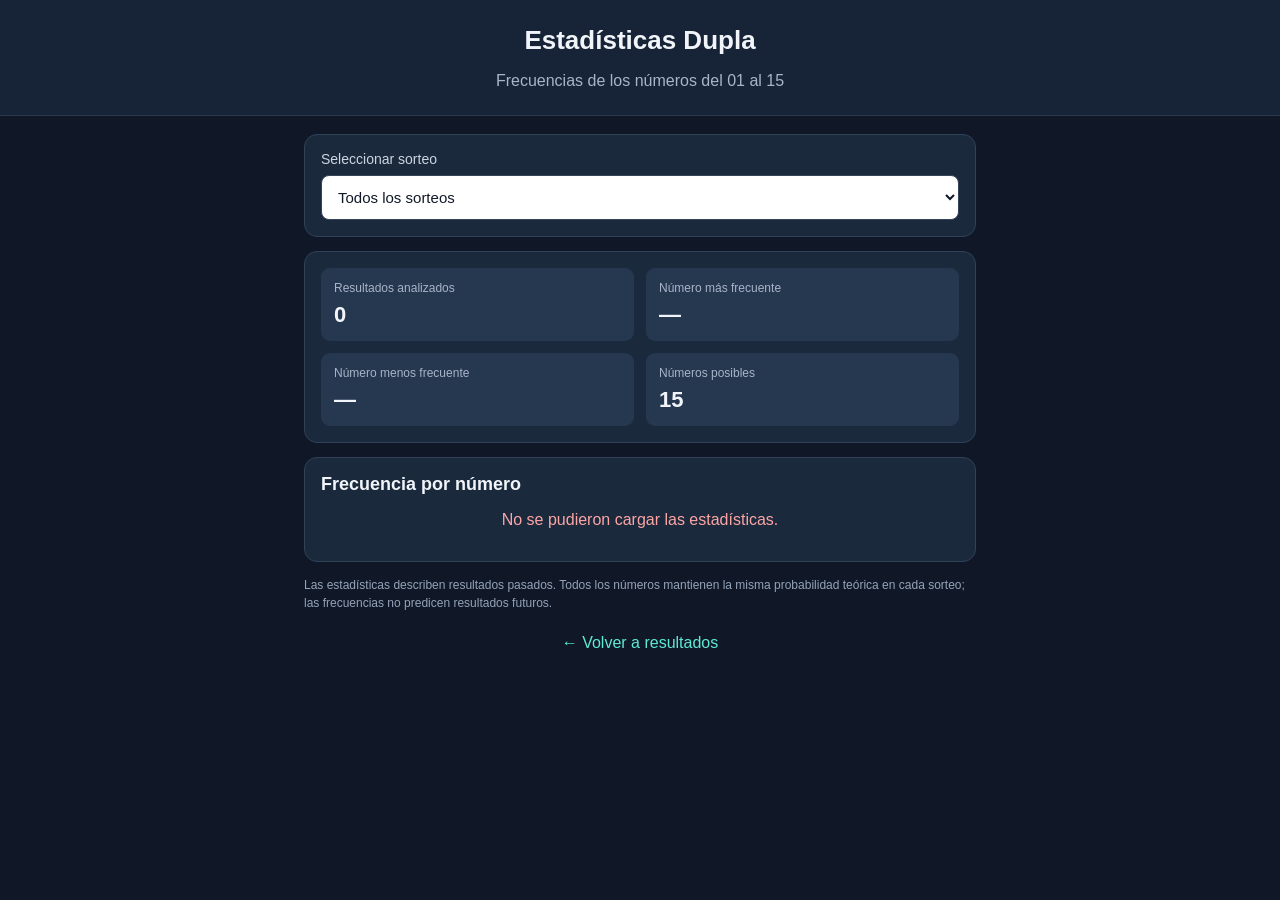
==== stats.html @ 9e2b0d5f "Add files via upload" ====
<!DOCTYPE html>
<html lang="es">
<head>
  <meta charset="UTF-8">
  <meta name="viewport" content="width=device-width, initial-scale=1">
  <meta name="theme-color" content="#101827">
  <title>Estadísticas Dupla ONCE</title>
  <style>
    * { box-sizing: border-box; }

    body {
      margin: 0;
      background: #101827;
      color: #f1f5f9;
      font-family: Arial, sans-serif;
    }

    header {
      text-align: center;
      padding: 25px 15px;
      background: #172337;
      border-bottom: 1px solid #29384e;
    }

    header h1 { margin: 0; font-size: 26px; }

    header p {
      color: #a8b5c8;
      margin-bottom: 0;
    }

    main {
      max-width: 700px;
      margin: auto;
      padding: 18px 14px 35px;
    }

    .filters, .summary, .stats-panel {
      background: #1b293d;
      border: 1px solid #304158;
      border-radius: 13px;
      padding: 16px;
      margin-bottom: 14px;
    }

    label {
      display: block;
      margin-bottom: 8px;
      color: #cbd5e1;
      font-size: 14px;
    }

    select {
      width: 100%;
      padding: 12px;
      border-radius: 8px;
      border: 1px solid #35445b;
      background: #fff;
      color: #111827;
      font-size: 15px;
    }

    .summary {
      display: grid;
      grid-template-columns: repeat(2, 1fr);
      gap: 12px;
    }

    .metric {
      background: #263750;
      padding: 13px;
      border-radius: 9px;
    }

    .metric span {
      display: block;
      color: #a8b5c8;
      font-size: 12px;
      margin-bottom: 7px;
    }

    .metric strong { font-size: 22px; }

    .stats-panel h2 {
      font-size: 18px;
      margin: 0 0 15px;
    }

    .number-row {
      display: grid;
      grid-template-columns: 34px 1fr 42px;
      align-items: center;
      gap: 10px;
      margin: 12px 0;
    }

    .ball {
      width: 32px;
      height: 32px;
      display: grid;
      place-items: center;
      background: #0d9488;
      border-radius: 8px;
      font-weight: bold;
    }

    .bar-bg {
      height: 12px;
      background: #35445b;
      border-radius: 10px;
      overflow: hidden;
    }

    .bar {
      height: 100%;
      width: 0;
      background: #2dd4bf;
      border-radius: 10px;
    }

    .count {
      text-align: right;
      color: #cbd5e1;
      font-size: 13px;
    }

    .highlight {
      color: #5eead4;
      font-weight: bold;
    }

    .note {
      color: #94a3b8;
      font-size: 12px;
      line-height: 1.5;
    }

    .back {
      display: block;
      text-align: center;
      margin: 22px 0;
      color: #5eead4;
      text-decoration: none;
    }

    .error {
      color: #fca5a5;
      text-align: center;
    }
  </style>
</head>

<body>
  <header>
    <h1>Estadísticas Dupla</h1>
    <p>Frecuencias de los números del 01 al 15</p>
  </header>

  <main>
    <section class="filters">
      <label for="drawFilter">Seleccionar sorteo</label>
      <select id="drawFilter">
        <option value="all">Todos los sorteos</option>
        <option value="1">Sorteo 1 · 10:00</option>
        <option value="2">Sorteo 2 · 12:00</option>
        <option value="3">Sorteo 3 · 14:00</option>
        <option value="4">Sorteo 4 · 17:00</option>
        <option value="5">Sorteo 5 · 21:15</option>
      </select>
    </section>

    <section class="summary">
      <div class="metric">
        <span>Resultados analizados</span>
        <strong id="total">0</strong>
      </div>
      <div class="metric">
        <span>Número más frecuente</span>
        <strong id="most">—</strong>
      </div>
      <div class="metric">
        <span>Número menos frecuente</span>
        <strong id="least">—</strong>
      </div>
      <div class="metric">
        <span>Números posibles</span>
        <strong>15</strong>
      </div>
    </section>

    <section class="stats-panel">
      <h2>Frecuencia por número</h2>
      <div id="frequency"></div>
    </section>

    <p class="note" id="period"></p>

    <p class="note">
      Las estadísticas describen resultados pasados.
      Todos los números mantienen la misma probabilidad teórica
      en cada sorteo; las frecuencias no predicen resultados futuros.
    </p>

    <a class="back" href="index.html">← Volver a resultados</a>
  </main>

  <script src="stats.js"></script>
</body>
</html>
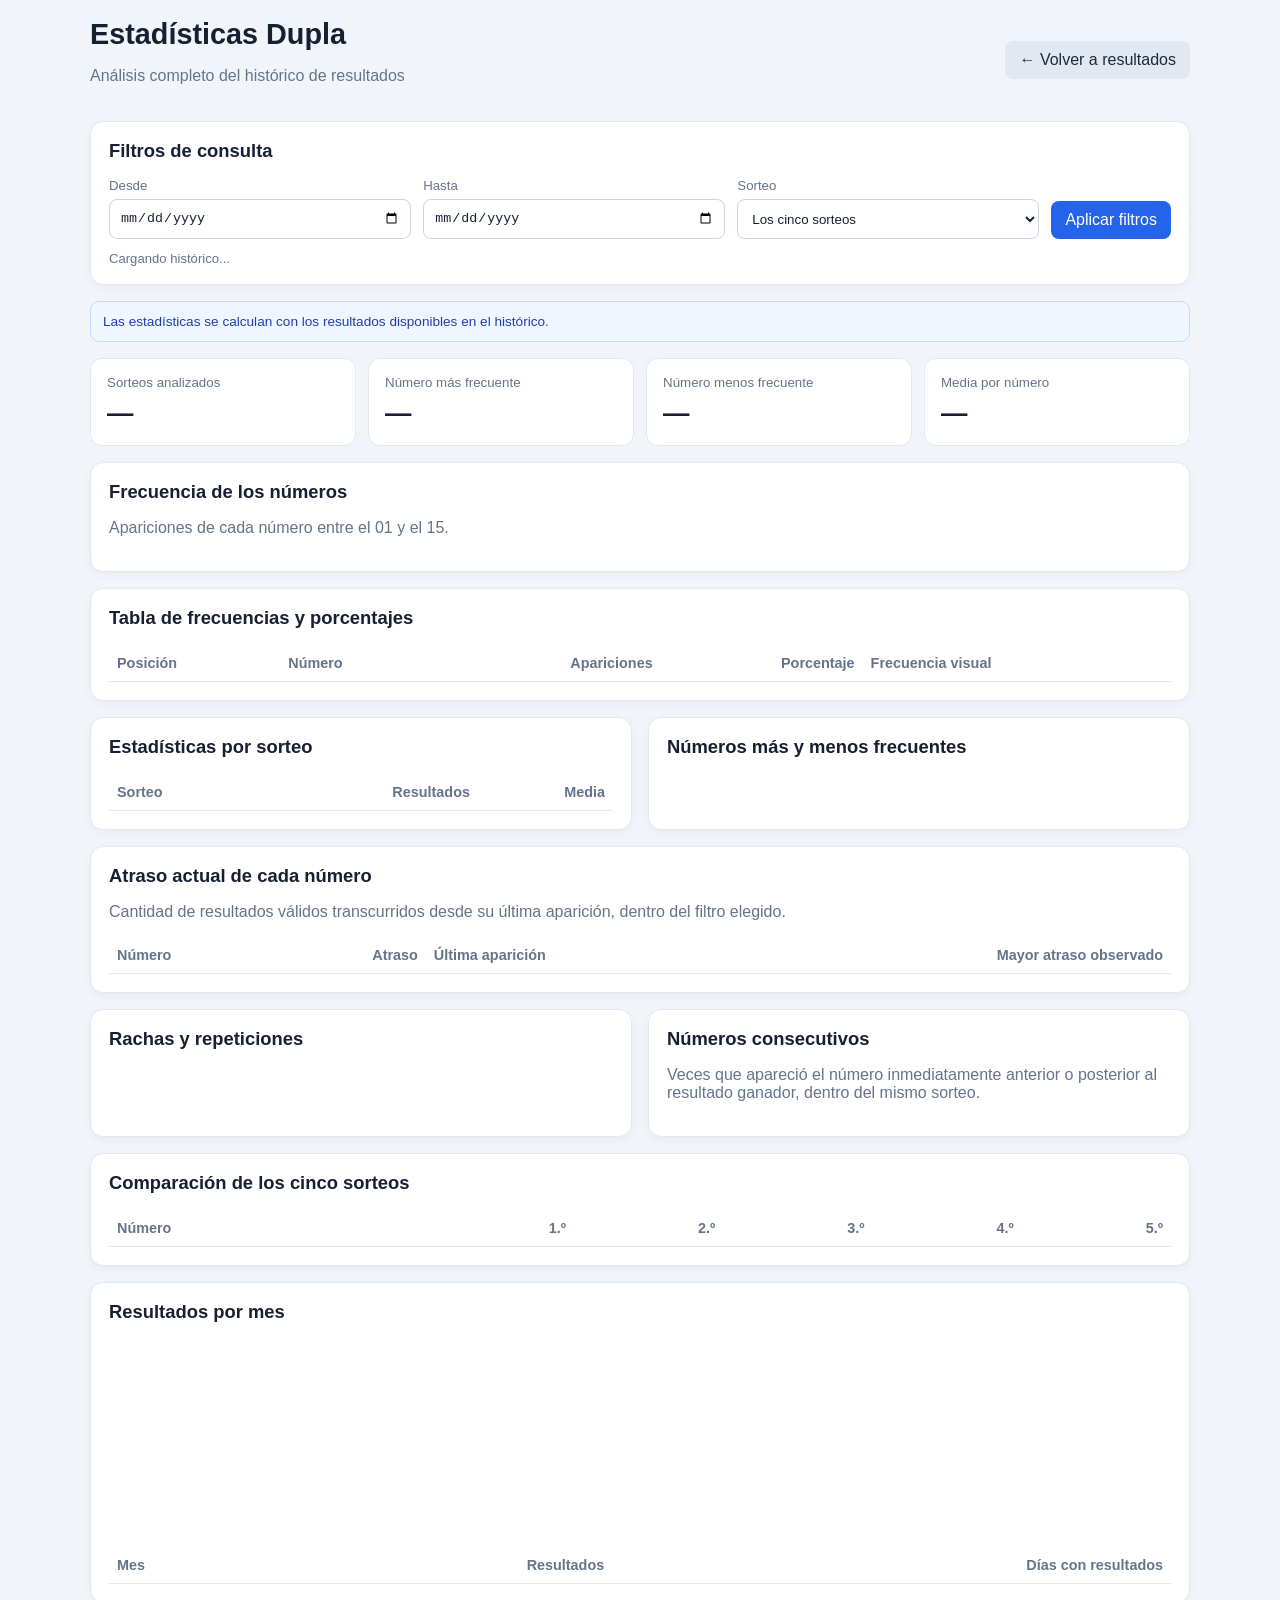
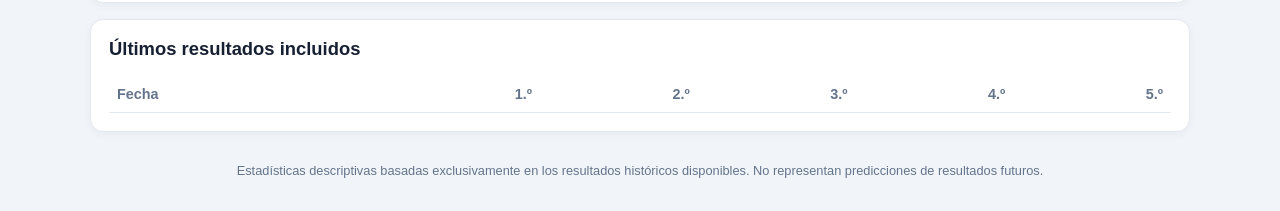
==== commit 4b352380: "Refactor stats.html for improved UI and styling Updated layout and styles for better presentation an" ====
--- a/stats.html
+++ b/stats.html
@@ -3,208 +3,410 @@
 <html lang="es">
 <head>
   <meta charset="UTF-8">
-  <meta name="viewport" content="width=device-width, initial-scale=1">
-  <meta name="theme-color" content="#101827">
+  <meta name="viewport" content="width=device-width, initial-scale=1.0">
+  <meta name="theme-color" content="#111827">
   <title>Estadísticas Dupla ONCE</title>
   <style>
+    :root {
+      --bg: #f1f5f9;
+      --card: #ffffff;
+      --text: #172033;
+      --muted: #64748b;
+      --primary: #2563eb;
+      --border: #e2e8f0;
+      --green: #059669;
+      --red: #dc2626;
+    }
+
     * { box-sizing: border-box; }
 
     body {
       margin: 0;
-      background: #101827;
-      color: #f1f5f9;
+      padding: 18px;
+      background: var(--bg);
+      color: var(--text);
       font-family: Arial, sans-serif;
     }
 
+    .app { max-width: 1100px; margin: auto; }
+
     header {
-      text-align: center;
-      padding: 25px 15px;
-      background: #172337;
-      border-bottom: 1px solid #29384e;
-    }
-
-    header h1 { margin: 0; font-size: 26px; }
-
-    header p {
-      color: #a8b5c8;
-      margin-bottom: 0;
-    }
-
-    main {
-      max-width: 700px;
-      margin: auto;
-      padding: 18px 14px 35px;
-    }
-
-    .filters, .summary, .stats-panel {
-      background: #1b293d;
-      border: 1px solid #304158;
+      display: flex;
+      justify-content: space-between;
+      align-items: center;
+      gap: 12px;
+      flex-wrap: wrap;
+      margin-bottom: 20px;
+    }
+
+    h1 { margin: 0; font-size: 1.8rem; }
+    h2 { font-size: 1.15rem; margin: 0 0 16px; }
+    h3 { font-size: 1rem; margin: 0 0 12px; }
+    p { color: var(--muted); }
+
+    a, button {
+      cursor: pointer;
+      font: inherit;
+    }
+
+    .back, button {
+      border: 0;
+      border-radius: 8px;
+      padding: 10px 14px;
+      background: #e2e8f0;
+      color: #1e293b;
+      text-decoration: none;
+    }
+
+    button.primary { background: var(--primary); color: white; }
+
+    .panel {
+      background: var(--card);
+      border: 1px solid var(--border);
       border-radius: 13px;
-      padding: 16px;
-      margin-bottom: 14px;
+      padding: 18px;
+      margin-bottom: 16px;
+      box-shadow: 0 3px 10px rgba(15,23,42,.04);
+    }
+
+    .filters {
+      display: grid;
+      grid-template-columns: repeat(3, minmax(130px, 1fr)) auto;
+      gap: 12px;
+      align-items: end;
     }
 
     label {
       display: block;
-      margin-bottom: 8px;
-      color: #cbd5e1;
-      font-size: 14px;
-    }
-
-    select {
+      font-size: .83rem;
+      color: var(--muted);
+      margin-bottom: 6px;
+    }
+
+    input, select {
       width: 100%;
-      padding: 12px;
+      padding: 10px;
+      border: 1px solid #cbd5e1;
       border-radius: 8px;
-      border: 1px solid #35445b;
-      background: #fff;
-      color: #111827;
-      font-size: 15px;
-    }
-
-    .summary {
+      background: white;
+      color: var(--text);
+      min-height: 40px;
+    }
+
+    .filter-note { font-size: .82rem; margin: 12px 0 0; }
+
+    .kpis {
       display: grid;
-      grid-template-columns: repeat(2, 1fr);
+      grid-template-columns: repeat(4, 1fr);
       gap: 12px;
     }
 
-    .metric {
-      background: #263750;
-      padding: 13px;
+    .kpi {
+      background: var(--card);
+      border: 1px solid var(--border);
+      border-radius: 12px;
+      padding: 16px;
+      min-width: 0;
+    }
+
+    .kpi small { color: var(--muted); display: block; margin-bottom: 8px; }
+    .kpi strong { font-size: 1.65rem; overflow-wrap: anywhere; }
+    .kpi span { display: block; color: var(--muted); font-size: .78rem; margin-top: 5px; }
+
+    .two-cols {
+      display: grid;
+      grid-template-columns: 1fr 1fr;
+      gap: 16px;
+    }
+
+    .table-wrap { overflow-x: auto; }
+
+    table {
+      width: 100%;
+      border-collapse: collapse;
+      font-size: .9rem;
+      white-space: nowrap;
+    }
+
+    th, td {
+      padding: 10px 8px;
+      border-bottom: 1px solid var(--border);
+      text-align: left;
+    }
+
+    th { color: var(--muted); font-weight: 600; }
+    td.num, th.num { text-align: right; }
+
+    .bar-cell { min-width: 130px; }
+
+    .bar {
+      height: 9px;
+      background: #e2e8f0;
+      border-radius: 20px;
+      overflow: hidden;
+    }
+
+    .bar > i {
+      display: block;
+      height: 100%;
+      background: var(--primary);
+      border-radius: 20px;
+    }
+
+    .number-pill {
+      display: inline-flex;
+      justify-content: center;
+      align-items: center;
+      width: 34px;
+      height: 34px;
       border-radius: 9px;
-    }
-
-    .metric span {
-      display: block;
-      color: #a8b5c8;
-      font-size: 12px;
-      margin-bottom: 7px;
-    }
-
-    .metric strong { font-size: 22px; }
-
-    .stats-panel h2 {
-      font-size: 18px;
-      margin: 0 0 15px;
-    }
-
-    .number-row {
+      background: #dbeafe;
+      color: #1d4ed8;
+      font-weight: 700;
+    }
+
+    .tag {
+      display: inline-block;
+      border-radius: 20px;
+      padding: 4px 8px;
+      font-size: .78rem;
+      background: #ecfdf5;
+      color: #047857;
+    }
+
+    .muted { color: var(--muted); }
+    .empty { padding: 18px; text-align: center; color: var(--muted); }
+
+    .chart {
+      display: flex;
+      flex-direction: column;
+      gap: 10px;
+    }
+
+    .chart-row {
       display: grid;
       grid-template-columns: 34px 1fr 42px;
+      gap: 10px;
       align-items: center;
-      gap: 10px;
-      margin: 12px 0;
-    }
-
-    .ball {
-      width: 32px;
-      height: 32px;
-      display: grid;
-      place-items: center;
-      background: #0d9488;
-      border-radius: 8px;
-      font-weight: bold;
-    }
-
-    .bar-bg {
-      height: 12px;
-      background: #35445b;
-      border-radius: 10px;
+      font-size: .85rem;
+    }
+
+    .chart-track {
+      height: 13px;
+      background: #e2e8f0;
+      border-radius: 20px;
       overflow: hidden;
     }
 
-    .bar {
+    .chart-fill {
       height: 100%;
-      width: 0;
-      background: #2dd4bf;
-      border-radius: 10px;
-    }
-
-    .count {
-      text-align: right;
-      color: #cbd5e1;
-      font-size: 13px;
-    }
-
-    .highlight {
-      color: #5eead4;
-      font-weight: bold;
-    }
-
-    .note {
-      color: #94a3b8;
-      font-size: 12px;
-      line-height: 1.5;
-    }
-
-    .back {
-      display: block;
-      text-align: center;
-      margin: 22px 0;
-      color: #5eead4;
-      text-decoration: none;
-    }
-
-    .error {
-      color: #fca5a5;
-      text-align: center;
+      background: var(--primary);
+      border-radius: 20px;
+    }
+
+    .chart-row strong { text-align: right; }
+
+    .month-bars {
+      display: flex;
+      align-items: end;
+      gap: 8px;
+      height: 190px;
+      padding-top: 15px;
+    }
+
+    .month-item {
+      flex: 1;
+      min-width: 0;
+      display: flex;
+      flex-direction: column;
+      align-items: center;
+      justify-content: end;
+      height: 100%;
+      gap: 6px;
+    }
+
+    .month-column {
+      width: min(34px, 75%);
+      min-height: 2px;
+      background: var(--primary);
+      border-radius: 6px 6px 0 0;
+    }
+
+    .month-item small { font-size: .68rem; color: var(--muted); }
+    .month-item b { font-size: .78rem; }
+
+    .notice {
+      background: #eff6ff;
+      border: 1px solid #bfdbfe;
+      color: #1e40af;
+      border-radius: 9px;
+      padding: 12px;
+      font-size: .85rem;
+      margin-bottom: 16px;
+    }
+
+    footer { text-align: center; color: var(--muted); font-size: .8rem; padding: 15px; }
+
+    @media (max-width: 760px) {
+      body { padding: 12px; }
+      .filters { grid-template-columns: 1fr 1fr; }
+      .kpis { grid-template-columns: 1fr 1fr; }
+      .two-cols { grid-template-columns: 1fr; }
+      h1 { font-size: 1.45rem; }
+    }
+
+    @media (max-width: 390px) {
+      .filters { grid-template-columns: 1fr; }
+      .kpi strong { font-size: 1.4rem; }
     }
   </style>
 </head>
-
 <body>
+<main class="app">
   <header>
-    <h1>Estadísticas Dupla</h1>
-    <p>Frecuencias de los números del 01 al 15</p>
+    <div>
+      <h1>Estadísticas Dupla</h1>
+      <p>Análisis completo del histórico de resultados</p>
+    </div>
+    <a class="back" href="index.html">← Volver a resultados</a>
   </header>
 
-  <main>
-    <section class="filters">
-      <label for="drawFilter">Seleccionar sorteo</label>
-      <select id="drawFilter">
-        <option value="all">Todos los sorteos</option>
-        <option value="1">Sorteo 1 · 10:00</option>
-        <option value="2">Sorteo 2 · 12:00</option>
-        <option value="3">Sorteo 3 · 14:00</option>
-        <option value="4">Sorteo 4 · 17:00</option>
-        <option value="5">Sorteo 5 · 21:15</option>
-      </select>
-    </section>
-
-    <section class="summary">
-      <div class="metric">
-        <span>Resultados analizados</span>
-        <strong id="total">0</strong>
+  <section class="panel">
+    <h2>Filtros de consulta</h2>
+    <div class="filters">
+      <div>
+        <label for="desde">Desde</label>
+        <input type="date" id="desde">
       </div>
-      <div class="metric">
-        <span>Número más frecuente</span>
-        <strong id="most">—</strong>
+      <div>
+        <label for="hasta">Hasta</label>
+        <input type="date" id="hasta">
       </div>
-      <div class="metric">
-        <span>Número menos frecuente</span>
-        <strong id="least">—</strong>
+      <div>
+        <label for="sorteo">Sorteo</label>
+        <select id="sorteo">
+          <option value="todos">Los cinco sorteos</option>
+          <option value="0">Primer sorteo</option>
+          <option value="1">Segundo sorteo</option>
+          <option value="2">Tercer sorteo</option>
+          <option value="3">Cuarto sorteo</option>
+          <option value="4">Quinto sorteo</option>
+        </select>
       </div>
-      <div class="metric">
-        <span>Números posibles</span>
-        <strong>15</strong>
+      <button class="primary" id="aplicar">Aplicar filtros</button>
+    </div>
+    <p class="filter-note" id="periodo">Cargando histórico...</p>
+  </section>
+
+  <div class="notice" id="aviso">
+    Las estadísticas se calculan con los resultados disponibles en el histórico.
+  </div>
+
+  <section class="kpis" id="resumen">
+    <div class="kpi"><small>Sorteos analizados</small><strong>—</strong></div>
+    <div class="kpi"><small>Número más frecuente</small><strong>—</strong></div>
+    <div class="kpi"><small>Número menos frecuente</small><strong>—</strong></div>
+    <div class="kpi"><small>Media por número</small><strong>—</strong></div>
+  </section>
+
+  <section class="panel" style="margin-top:16px">
+    <h2>Frecuencia de los números</h2>
+    <p class="muted">Apariciones de cada número entre el 01 y el 15.</p>
+    <div id="grafico-frecuencia" class="chart"></div>
+  </section>
+
+  <section class="panel">
+    <h2>Tabla de frecuencias y porcentajes</h2>
+    <div class="table-wrap">
+      <table>
+        <thead>
+          <tr>
+            <th>Posición</th><th>Número</th>
+            <th class="num">Apariciones</th>
+            <th class="num">Porcentaje</th>
+            <th>Frecuencia visual</th>
+          </tr>
+        </thead>
+        <tbody id="tabla-frecuencia"></tbody>
+      </table>
+    </div>
+  </section>
+
+  <section class="two-cols">
+    <div class="panel">
+      <h2>Estadísticas por sorteo</h2>
+      <div class="table-wrap">
+        <table>
+          <thead><tr><th>Sorteo</th><th class="num">Resultados</th><th class="num">Media</th></tr></thead>
+          <tbody id="tabla-sorteos"></tbody>
+        </table>
       </div>
-    </section>
-
-    <section class="stats-panel">
-      <h2>Frecuencia por número</h2>
-      <div id="frequency"></div>
-    </section>
-
-    <p class="note" id="period"></p>
-
-    <p class="note">
-      Las estadísticas describen resultados pasados.
-      Todos los números mantienen la misma probabilidad teórica
-      en cada sorteo; las frecuencias no predicen resultados futuros.
-    </p>
-
-    <a class="back" href="index.html">← Volver a resultados</a>
-  </main>
-
-  <script src="stats.js"></script>
+    </div>
+    <div class="panel">
+      <h2>Números más y menos frecuentes</h2>
+      <div id="ranking"></div>
+    </div>
+  </section>
+
+  <section class="panel">
+    <h2>Atraso actual de cada número</h2>
+    <p class="muted">Cantidad de resultados válidos transcurridos desde su última aparición, dentro del filtro elegido.</p>
+    <div class="table-wrap">
+      <table>
+        <thead><tr><th>Número</th><th class="num">Atraso</th><th>Última aparición</th><th class="num">Mayor atraso observado</th></tr></thead>
+        <tbody id="tabla-atrasos"></tbody>
+      </table>
+    </div>
+  </section>
+
+  <section class="two-cols">
+    <div class="panel">
+      <h2>Rachas y repeticiones</h2>
+      <div id="rachas"></div>
+    </div>
+    <div class="panel">
+      <h2>Números consecutivos</h2>
+      <p class="muted">Veces que apareció el número inmediatamente anterior o posterior al resultado ganador, dentro del mismo sorteo.</p>
+      <div id="vecinos"></div>
+    </div>
+  </section>
+
+  <section class="panel">
+    <h2>Comparación de los cinco sorteos</h2>
+    <div class="table-wrap">
+      <table>
+        <thead><tr><th>Número</th><th class="num">1.º</th><th class="num">2.º</th><th class="num">3.º</th><th class="num">4.º</th><th class="num">5.º</th></tr></thead>
+        <tbody id="comparativa"></tbody>
+      </table>
+    </div>
+  </section>
+
+  <section class="panel">
+    <h2>Resultados por mes</h2>
+    <div id="grafico-meses" class="month-bars"></div>
+    <div class="table-wrap" style="margin-top:18px">
+      <table>
+        <thead><tr><th>Mes</th><th class="num">Resultados</th><th class="num">Días con resultados</th></tr></thead>
+        <tbody id="tabla-meses"></tbody>
+      </table>
+    </div>
+  </section>
+
+  <section class="panel">
+    <h2>Últimos resultados incluidos</h2>
+    <div class="table-wrap">
+      <table>
+        <thead><tr><th>Fecha</th><th class="num">1.º</th><th class="num">2.º</th><th class="num">3.º</th><th class="num">4.º</th><th class="num">5.º</th></tr></thead>
+        <tbody id="ultimos"></tbody>
+      </table>
+    </div>
+  </section>
+
+  <footer>
+    Estadísticas descriptivas basadas exclusivamente en los resultados históricos disponibles.
+    No representan predicciones de resultados futuros.
+  </footer>
+</main>
+<script src="stats.js"></script>
 </body>
 </html>
